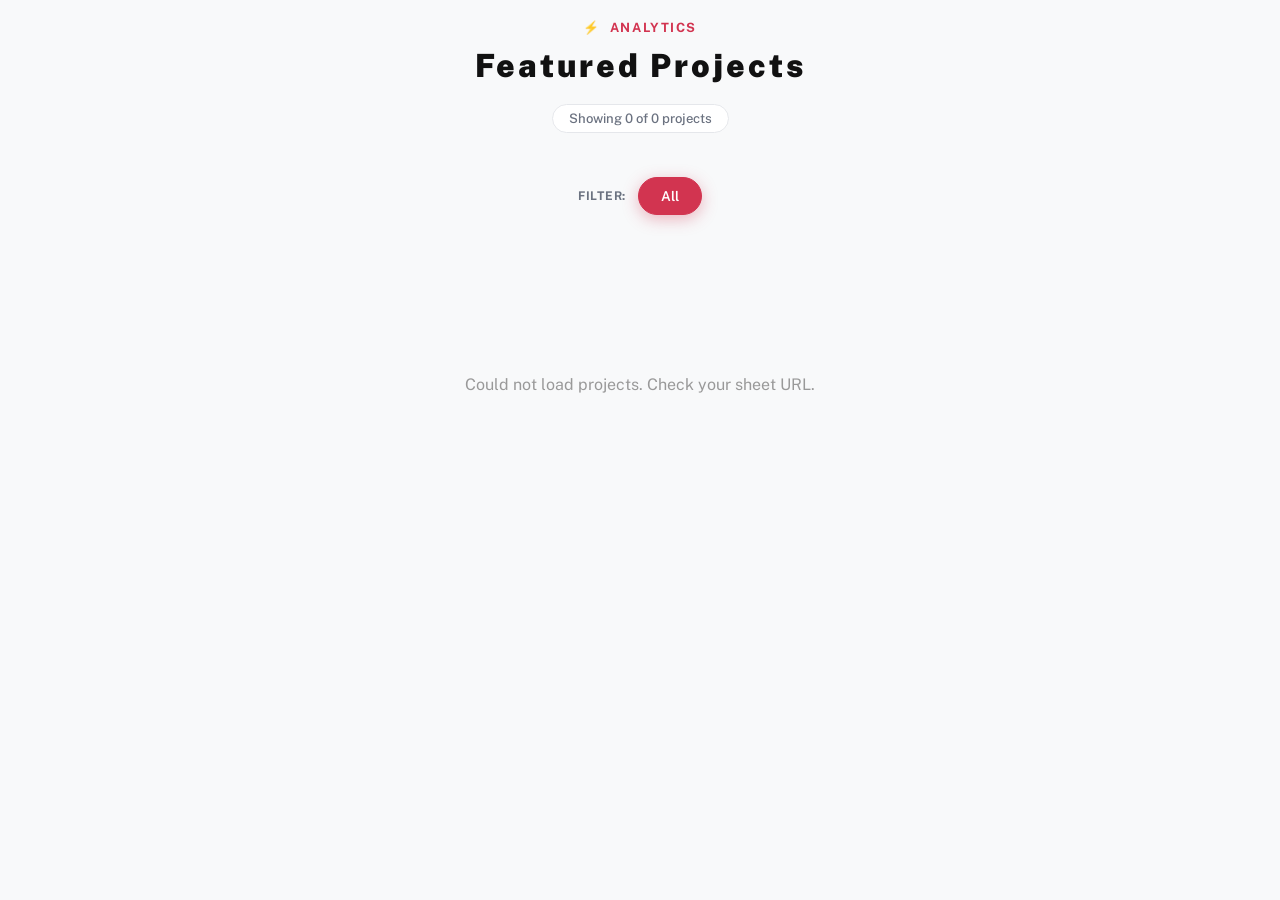
==== index.html @ 59ec3c91 "Update index.html" ====
<!DOCTYPE html>
<html lang="en">
<head>
    <meta charset="UTF-8">
    <meta name="viewport" content="width=device-width, initial-scale=1.0">
    <title>JHS Analytics Portfolio</title>
    <link href="https://fonts.googleapis.com/css2?family=Public+Sans:ital,wght@0,300;0,400;0,500;0,600;0,700;1,400;1,600&family=Lora:wght@600&family=Playfair+Display:wght@700&display=swap" rel="stylesheet">
    <link rel="stylesheet" href="style.css">
</head>
<body>

    <div class="container">
        <div class="page-header">
         <div class="eyebrow">
            <span>⚡</span>
            <img src="images/logo.png" alt="" class="nav-logo">
            <span>Analytics</span>
         </div>
            <h1 class="title">Featured Projects</h1>
            <div style="text-align:center; margin-bottom: 20px;">
                <span class="count-badge">Showing <span id="cs">0</span> of <span id="ct">0</span> projects</span>
            </div>
        </div>

        <div class="filters-bar" id="filters-container">
            <span class="fl">Filter:</span>
            <button class="fb active" onclick="filter('All', this)">All</button>
        </div>

        <div class="portfolio-grid" id="portfolio-grid"></div>
    </div>

<script>
    // ── CHANGE YOUR THEME COLOR HERE ANYTIME ─────────────────────
    const THEME = '#D23450';

    // ── INDUSTRY CONFIG ───────────────────────────────────────────
    // All use the same THEME color. To give one industry its own
    // color, just change its bg value e.g. 'Finance': {bg:'#1A5C3A'}
    const IC = {
        'Finance':        {bg: THEME},
        'HR':             {bg: THEME},
        'Supply Chain':   {bg: THEME},
        'Share Market':   {bg: THEME},
        'Sales':          {bg: THEME},
        'Operations':     {bg: THEME},
        'Procurement':    {bg: THEME},
        'Reconciliation': {bg: THEME},
        'Healthcare':     {bg: THEME},
    };

    // ── GOOGLE SHEET URL ──────────────────────────────────────────
    const sheetUrl = "https://docs.google.com/spreadsheets/d/e/2PACX-1vTNa65Z_LhorOp6gdsFWQ4oIJb6MoyFyFAoEv92doWMHpRkrCZIbB4tGCHamC2LMMMV0gfze9EYOR2G/pub?gid=0&single=true&output=csv";

    let DATA = [];
    let AF = 'All';

    // ── LOAD DATA ─────────────────────────────────────────────────
    async function loadDataFromSheet() {
        try {
            const response = await fetch(sheetUrl);
            if (!response.ok) throw new Error("Sheet link failed (" + response.status + ")");

            const csvData = await response.text();
            const rows = csvData.split('\n').slice(1);

            DATA = rows.map(row => {
                const cols = row.split(/,(?=(?:(?:[^"]*"){2})*[^"]*$)/);
                if (cols.length < 5) return null;
                return {
                    title:        cols[0]?.replace(/"/g, '').trim(),
                    industry:     cols[1]?.replace(/"/g, '').trim(),
                    description:  cols[2]?.replace(/"/g, '').trim(),
                    dashboardUrl: cols[3]?.replace(/"/g, '').trim(),
                    imageUrl:     cols[4]?.replace(/"/g, '').trim()
                };
            }).filter(p => p !== null && p.title !== "");

            refresh();
        } catch (error) {
            console.error("Error loading sheet:", error);
            document.getElementById('portfolio-grid').innerHTML =
                `<div style="grid-column:1/-1;text-align:center;padding:100px;color:#999;">
                    Could not load projects. Check your sheet URL.
                </div>`;
        }
    }

    // ── HELPERS ───────────────────────────────────────────────────
    function gc(ind) {
        for (const [k, v] of Object.entries(IC))
            if (ind && ind.toLowerCase().includes(k.toLowerCase())) return v;
        return {bg: THEME}; // fallback always uses theme color
    }

    function buildFilters() {
        const bar = document.getElementById('filters-container');
        if (!bar) return;
        bar.innerHTML = '<span class="fl">Filter:</span><button class="fb active" onclick="filter(\'All\', this)">All</button>';

        [...new Set(DATA.map(p => p.industry))].forEach(ind => {
            if (ind) {
                const b = document.createElement('button');
                b.className = 'fb';
                b.textContent = ind;
                b.onclick = (e) => filter(ind, e.target);
                bar.appendChild(b);
            }
        });
    }

    function filter(v, btn) {
        AF = v;
        document.querySelectorAll('.fb').forEach(b => b.classList.remove('active'));
        btn.classList.add('active');
        render(v === 'All' ? DATA : DATA.filter(p => p.industry === v));
    }

    function render(list) {
        document.getElementById('ct').textContent = DATA.length;
        document.getElementById('cs').textContent = list.length;
        const g = document.getElementById('portfolio-grid');

        if (!list.length) {
            g.innerHTML = '<div style="grid-column:1/-1;text-align:center;padding:100px;">No projects found.</div>';
            return;
        }

        g.innerHTML = list.map((p) => {
            const c = gc(p.industry);
            return `
                <div class="portfolio-card" onclick="window.open('${p.dashboardUrl}', '_blank')">
                    <div class="card-header">
                        <span class="industry-badge" style="background-color:${c.bg}">${p.industry}</span>
                        <div class="image-container">
                            <img src="${p.imageUrl}" alt="${p.title}"
                                onerror="this.src='https://via.placeholder.com/400x200?text=Preview+Coming+Soon'">
                        </div>
                    </div>
                    <div class="portfolio-info">
                        <h3>${p.title}</h3>
                        <p class="description">${p.description}</p>
                        <div class="open-btn" style="background:${THEME}">View Dashboard →</div>
                    </div>
                </div>`;
        }).join('');
    }

    function refresh() {
        buildFilters();
        render(AF === 'All' ? DATA : DATA.filter(p => p.industry === AF));
    }

    loadDataFromSheet();
</script>
</body>
</html>
---- style.css ----
@import url('https://fonts.googleapis.com/css2?family=Public+Sans:ital,wght@0,300;0,400;0,500;0,600;0,700;1,400;1,600&family=Lora:wght@600&family=Playfair+Display:wght@700&display=swap');

*, *::before, *::after { margin: 0; padding: 0; box-sizing: border-box; }

:root {
    --bg: #F8F9FA;
    --white: #ffffff;
    --text: #111827;
    --muted: #6B7280;
    --border: #E5E7EB;
    --accent: #D23450;
    --shadow-sm: 0 1px 2px 0 rgba(0,0,0,0.05);
    --framer-font-family: "Public Sans", "Public Sans Placeholder", sans-serif;
    --framer-font-family-bold: "Public Sans", sans-serif;
    --framer-font-family-bold-italic: "Public Sans", sans-serif;
    --framer-font-family-italic: "Public Sans", "Public Sans Placeholder", sans-serif;
}

body {
    background-color: var(--bg);
    font-family: var(--framer-font-family);
    color: var(--text);
    padding: 20px;
}

.container { max-width: 1200px; margin: 0 auto; }

/* HEADER */
.page-header { text-align: center; margin-bottom: 50px; }
.eyebrow { font-size: 0.8rem; font-weight: 700; letter-spacing: 0.12em; text-transform: uppercase; color: var(--accent); margin-bottom: 12px; font-family: var(--framer-font-family); }
.title { font-family: var(--framer-font-family-bold); font-size: 3.5 rem; font-weight: 900; margin-bottom: 24px; color: #111;letter-spacing: 0.09em;}
.count-badge { background: var(--white); border: 1px solid var(--border); border-radius: 20px; padding: 6px 16px; font-size: 0.82rem; color: var(--muted); font-weight: 500; font-family: var(--framer-font-family); }

/* FILTERS */
.filters-bar { display: flex; justify-content: center; align-items: center; gap: 12px; flex-wrap: wrap; margin: 0 auto 60px auto; max-width: 1000px; }
.fl { font-size: 0.75rem; font-weight: 700; color: var(--muted); text-transform: uppercase; letter-spacing: 0.06em; font-family: var(--framer-font-family); }
.fb {
    padding: 10px 22px; border-radius: 50px;
    border: 1.5px solid var(--border);
    background: var(--white); color: var(--muted);
    font-size: 0.85rem; font-weight: 600;
    cursor: pointer; transition: all 0.25s ease;
    box-shadow: var(--shadow-sm);
    font-family: var(--framer-font-family);
}
.fb:hover { border-color: var(--accent); color: var(--accent); transform: translateY(-2px); box-shadow: 0 4px 12px rgba(210,52,80,0.15); }
.fb.active { background: var(--accent); color: #fff; border-color: var(--accent); box-shadow: 0 4px 16px rgba(210,52,80,0.35); }

/* GRID */
.portfolio-grid {
    display: grid;
    grid-template-columns: repeat(3, 1fr);
    gap: 24px;
    align-items: stretch;   /* all cards same height in each row */
}

/* CARD — fixed uniform height */
.portfolio-card {
    background: #ffffff;
    border-radius: 16px;
    border: 1px solid rgba(0,0,0,0.08);
    overflow: hidden;
    display: flex;
    flex-direction: column;
    height: 380px;           /* fixed height — every card identical */
    transition: all 0.35s cubic-bezier(0.165,0.84,0.44,1);
    box-shadow: var(--shadow-sm);
    cursor: pointer;
    animation: fadeInUp 0.4s ease both;
}
.portfolio-card:hover { transform: translateY(-6px); box-shadow: 0 16px 36px rgba(0,0,0,0.11); border-color: var(--accent); }

/* IMAGE */
.card-header { height: 185px; width: 100%; overflow: hidden; background: #f3f4f6; position: relative; flex-shrink: 0; }
.image-container { width: 100%; height: 100%; }
.image-container img { width: 100%; height: 100%; object-fit: cover; display: block; transition: transform 0.6s cubic-bezier(0.165,0.84,0.44,1); }
.portfolio-card:hover .image-container img { transform: scale(1.07); }
.industry-badge {
    position: absolute; top: 14px; left: 14px;
    color: white; padding: 5px 13px; border-radius: 12px;
    font-size: 0.65rem; font-weight: 700; z-index: 10;
    text-transform: uppercase; letter-spacing: 0.06em;
    box-shadow: 0 2px 8px rgba(0,0,0,0.2);
    font-family: var(--framer-font-family-bold);
}

/* CONTENT */
.portfolio-info {
    padding: 16px 18px 18px;
    display: flex;
    flex-direction: column;
    flex: 1;
    overflow: hidden;
}
.portfolio-info h3 {
    font-family: 'Lora', serif;
    font-size: 1.05rem; color: #111;
    line-height: 1.35; margin-bottom: 8px;
    display: -webkit-box;
    -webkit-line-clamp: 2;
    -webkit-box-orient: vertical;
    overflow: hidden;
    flex-shrink: 0;
}
.description {
    font-size: 0.82rem; color: var(--muted);
    line-height: 1.6;
    display: -webkit-box;
    -webkit-line-clamp: 3;
    -webkit-box-orient: vertical;
    overflow: hidden;
    flex: 1;
    font-family: var(--framer-font-family);
}

/* BUTTON — always pinned to bottom */
.open-btn {
    color: white;
    padding: 8px 16px; border-radius: 8px;
    display: inline-block; width: fit-content;
    font-size: 0.75rem; font-weight: 700;
    transition: opacity 0.2s;
    letter-spacing: 0.03em;
    margin-top: 12px;
    flex-shrink: 0;
    font-family: var(--framer-font-family-bold);
}
.open-btn:hover { opacity: 0.85; }

@keyframes fadeInUp { from { transform: translateY(20px); opacity: 0; } to { transform: translateY(0); opacity: 1; } }

@media (max-width: 960px) { .portfolio-grid { grid-template-columns: repeat(2,1fr); } }
@media (max-width: 600px) { .title { font-size: 2.2rem; } .portfolio-grid { grid-template-columns: 1fr; } .fb { padding: 8px 16px; font-size: 0.8rem; } }
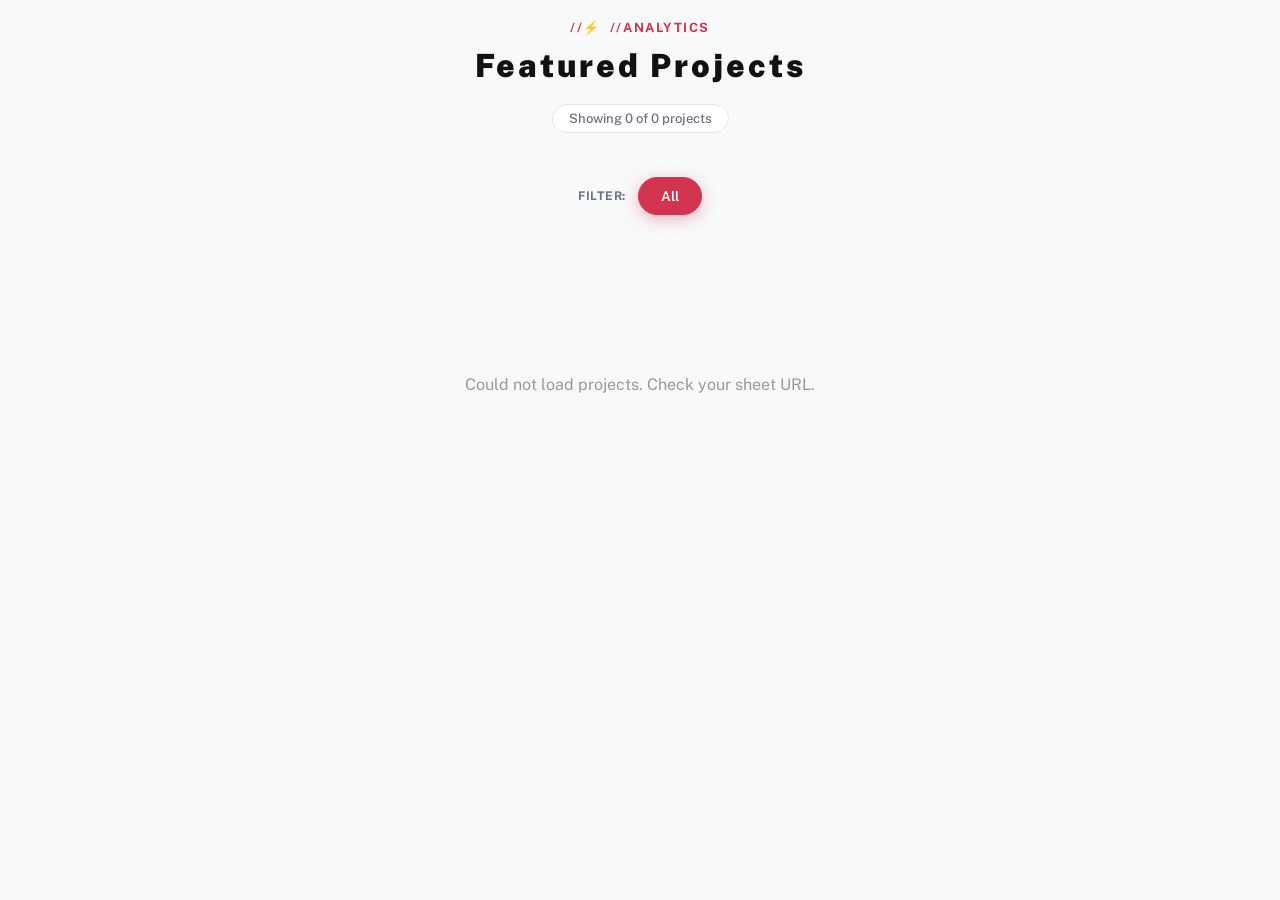
==== commit 8f791244: "Update index.html" ====
--- a/index.html
+++ b/index.html
@@ -12,9 +12,9 @@
     <div class="container">
         <div class="page-header">
          <div class="eyebrow">
-            <span>⚡</span>
+            //<span>⚡</span>
             <img src="images/logo.png" alt="" class="nav-logo">
-            <span>Analytics</span>
+            //<span>Analytics</span>
          </div>
             <h1 class="title">Featured Projects</h1>
             <div style="text-align:center; margin-bottom: 20px;">
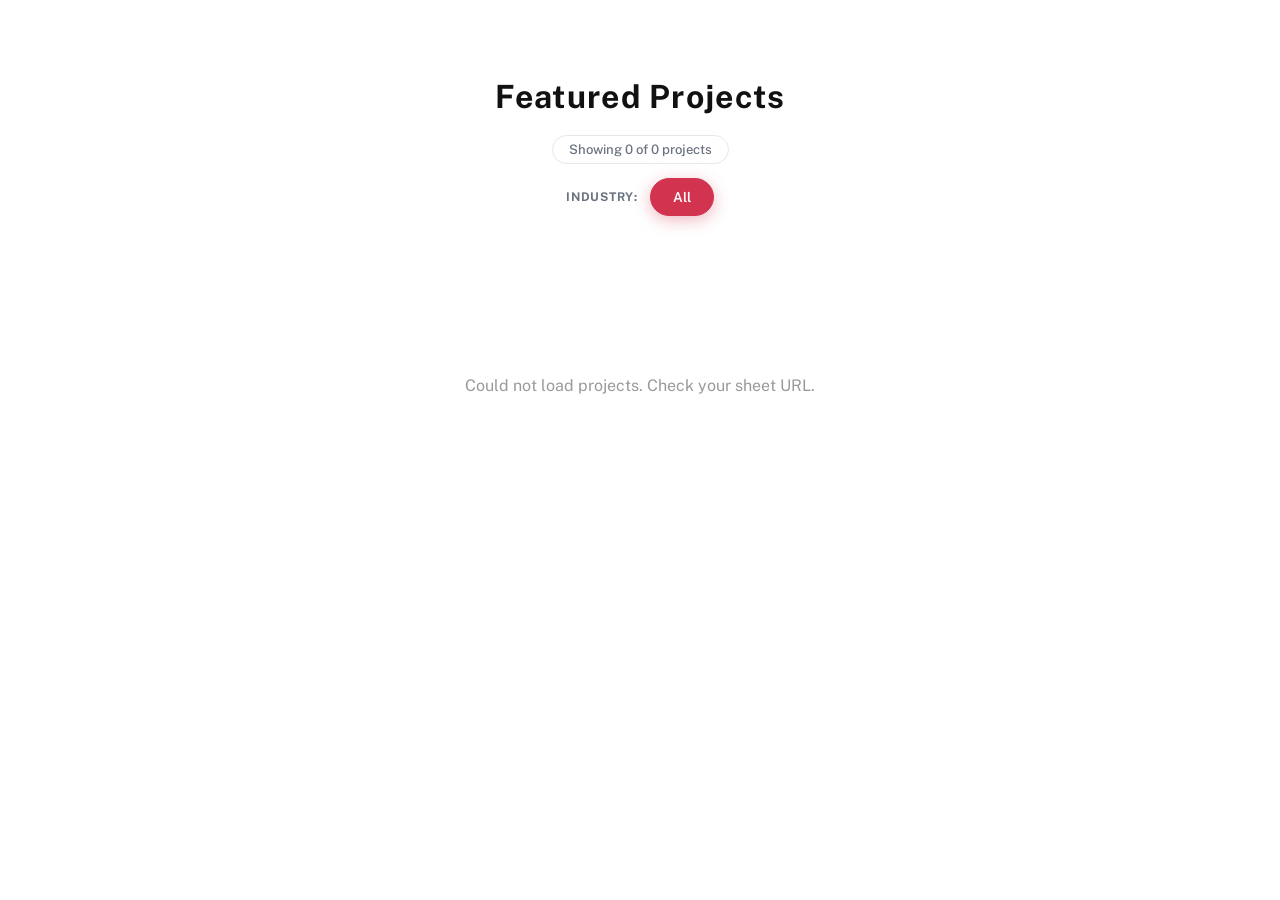
==== commit 431d50e7: "Update index.html" ====
--- a/index.html
+++ b/index.html
@@ -12,9 +12,7 @@
     <div class="container">
         <div class="page-header">
          <div class="eyebrow">
-            //<span>⚡</span>
             <img src="images/logo.png" alt="" class="nav-logo">
-            //<span>Analytics</span>
          </div>
             <h1 class="title">Featured Projects</h1>
             <div style="text-align:center; margin-bottom: 20px;">
@@ -23,7 +21,7 @@
         </div>
 
         <div class="filters-bar" id="filters-container">
-            <span class="fl">Filter:</span>
+            <span class="fl">Industry:</span>
             <button class="fb active" onclick="filter('All', this)">All</button>
         </div>
 
@@ -33,20 +31,21 @@
 <script>
     // ── CHANGE YOUR THEME COLOR HERE ANYTIME ─────────────────────
     const THEME = '#D23450';
+    const THEME1 = '#F9FAFB';
 
     // ── INDUSTRY CONFIG ───────────────────────────────────────────
     // All use the same THEME color. To give one industry its own
     // color, just change its bg value e.g. 'Finance': {bg:'#1A5C3A'}
     const IC = {
-        'Finance':        {bg: THEME},
-        'HR':             {bg: THEME},
-        'Supply Chain':   {bg: THEME},
-        'Share Market':   {bg: THEME},
-        'Sales':          {bg: THEME},
-        'Operations':     {bg: THEME},
-        'Procurement':    {bg: THEME},
-        'Reconciliation': {bg: THEME},
-        'Healthcare':     {bg: THEME},
+        'Finance':        {bg: THEME1},
+        'HR':             {bg: THEME1},
+        'Supply Chain':   {bg: THEME1},
+        'Share Market':   {bg: THEME1},
+        'Sales':          {bg: THEME1},
+        'Operations':     {bg: THEME1},
+        'Procurement':    {bg: THEME1},
+        'Reconciliation': {bg: THEME1},
+        'Healthcare':     {bg: THEME1},
     };
 
     // ── GOOGLE SHEET URL ──────────────────────────────────────────
--- a/style.css
+++ b/style.css
@@ -17,18 +17,27 @@
 }
 
 body {
-    background-color: var(--bg);
+    background-color: #ffffff;
     font-family: var(--framer-font-family);
     color: var(--text);
     padding: 20px;
+    padding-top: 6px !important;
 }
 
-.container { max-width: 1200px; margin: 0 auto; }
+.container { max-width: 1200px; margin: 0 auto; margin-top:0px !important; padding-top:0px !important; }
 
 /* HEADER */
-.page-header { text-align: center; margin-bottom: 50px; }
-.eyebrow { font-size: 0.8rem; font-weight: 700; letter-spacing: 0.12em; text-transform: uppercase; color: var(--accent); margin-bottom: 12px; font-family: var(--framer-font-family); }
-.title { font-family: var(--framer-font-family-bold); font-size: 3.5 rem; font-weight: 900; margin-bottom: 24px; color: #111;letter-spacing: 0.09em;}
+.page-header {width : 100%; padding-top: 0px; padding-bottom: 0px; margin: 0; text-align: center; }
+.eyebrow { margin-bottom: 0px !important; gap: 4px; margin-top:0px; display: flex! important; justify-content:center; align-items:center;padding-bottom: 0px !important;}
+/* Specific Logo Sizing */
+.nav-logo {
+    height: 80px;    /* Reduced from 32px for a more subtle, high-end look */
+    width: auto;     /* Maintains aspect ratio */
+    padding: 0;      /* Ensures no internal padding is pushing space */
+    margin: 0;
+    filter: drop-shadow(0 1px 2px rgba(0,0,0,0.05));
+}
+.title { font-family: var(--framer-font-family-bold); font-size: 3.5 rem; font-weight: 1500; margin-bottom: 24px; color: #111;letter-spacing: 0.04em; margin-top:-8px; padding-top:0px !important;}
 .count-badge { background: var(--white); border: 1px solid var(--border); border-radius: 20px; padding: 6px 16px; font-size: 0.82rem; color: var(--muted); font-weight: 500; font-family: var(--framer-font-family); }
 
 /* FILTERS */
@@ -58,7 +67,7 @@
 .portfolio-card {
     background: #ffffff;
     border-radius: 16px;
-    border: 1px solid rgba(0,0,0,0.08);
+    border: 4px solid transparent;
     overflow: hidden;
     display: flex;
     flex-direction: column;
@@ -68,8 +77,8 @@
     cursor: pointer;
     animation: fadeInUp 0.4s ease both;
 }
-.portfolio-card:hover { transform: translateY(-6px); box-shadow: 0 16px 36px rgba(0,0,0,0.11); border-color: var(--accent); }
-
+.portfolio-card:hover { transform: translateY(-6px); box-shadow: 0 16px 36px rgba(0,0,0,0.11); border-color: #f7f8ff !important; }
+ 
 /* IMAGE */
 .card-header { height: 185px; width: 100%; overflow: hidden; background: #f3f4f6; position: relative; flex-shrink: 0; }
 .image-container { width: 100%; height: 100%; }
@@ -77,7 +86,7 @@
 .portfolio-card:hover .image-container img { transform: scale(1.07); }
 .industry-badge {
     position: absolute; top: 14px; left: 14px;
-    color: white; padding: 5px 13px; border-radius: 12px;
+    color: black; padding: 5px 13px; border-radius: 12px;
     font-size: 0.65rem; font-weight: 700; z-index: 10;
     text-transform: uppercase; letter-spacing: 0.06em;
     box-shadow: 0 2px 8px rgba(0,0,0,0.2);
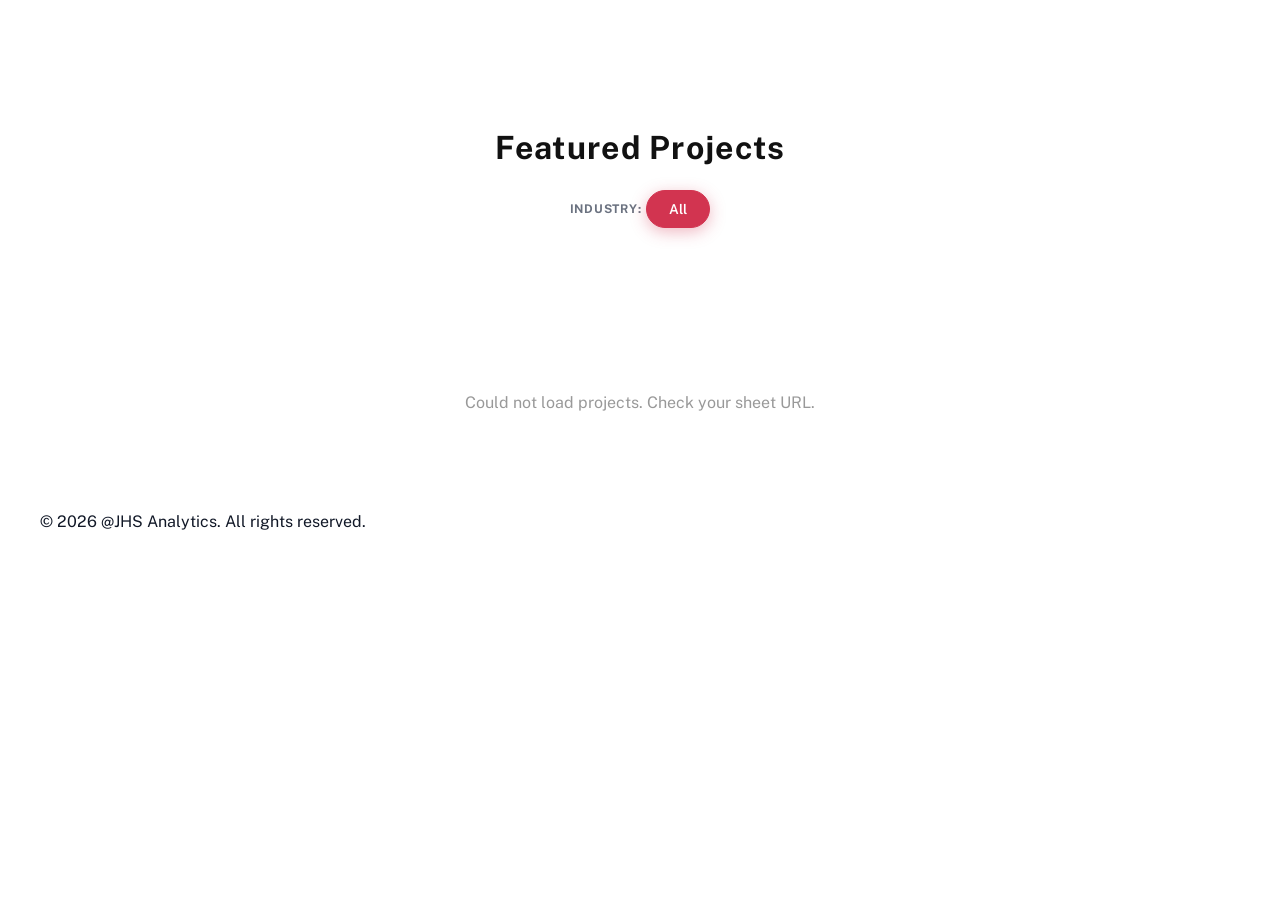
==== commit 26f4a61b: "Update index.html" ====
--- a/index.html
+++ b/index.html
@@ -15,11 +15,7 @@
             <img src="images/logo.png" alt="" class="nav-logo">
          </div>
             <h1 class="title">Featured Projects</h1>
-            <div style="text-align:center; margin-bottom: 20px;">
-                <span class="count-badge">Showing <span id="cs">0</span> of <span id="ct">0</span> projects</span>
-            </div>
-        </div>
-
+                        
         <div class="filters-bar" id="filters-container">
             <span class="fl">Industry:</span>
             <button class="fb active" onclick="filter('All', this)">All</button>
@@ -95,7 +91,7 @@
     function buildFilters() {
         const bar = document.getElementById('filters-container');
         if (!bar) return;
-        bar.innerHTML = '<span class="fl">Filter:</span><button class="fb active" onclick="filter(\'All\', this)">All</button>';
+        bar.innerHTML = '<span class="fl">Industry:</span><button class="fb active" onclick="filter(\'All\', this)">All</button>';
 
         [...new Set(DATA.map(p => p.industry))].forEach(ind => {
             if (ind) {
@@ -116,8 +112,7 @@
     }
 
     function render(list) {
-        document.getElementById('ct').textContent = DATA.length;
-        document.getElementById('cs').textContent = list.length;
+        
         const g = document.getElementById('portfolio-grid');
 
         if (!list.length) {
@@ -153,4 +148,7 @@
     loadDataFromSheet();
 </script>
 </body>
+<footer class="main-footer">
+    <p>&copy; 2026 @JHS Analytics. All rights reserved.</p>
+</footer>
 </html>
--- a/style.css
+++ b/style.css
@@ -21,7 +21,7 @@
     font-family: var(--framer-font-family);
     color: var(--text);
     padding: 20px;
-    padding-top: 6px !important;
+    padding-top: 2px !important;
 }
 
 .container { max-width: 1200px; margin: 0 auto; margin-top:0px !important; padding-top:0px !important; }
@@ -31,17 +31,17 @@
 .eyebrow { margin-bottom: 0px !important; gap: 4px; margin-top:0px; display: flex! important; justify-content:center; align-items:center;padding-bottom: 0px !important;}
 /* Specific Logo Sizing */
 .nav-logo {
-    height: 80px;    /* Reduced from 32px for a more subtle, high-end look */
+    height: 150px;    /* Reduced from 32px for a more subtle, high-end look */
     width: auto;     /* Maintains aspect ratio */
     padding: 0;      /* Ensures no internal padding is pushing space */
-    margin: 0;
+    margin : 0;
+    margin-top: -5px !important;
     filter: drop-shadow(0 1px 2px rgba(0,0,0,0.05));
 }
-.title { font-family: var(--framer-font-family-bold); font-size: 3.5 rem; font-weight: 1500; margin-bottom: 24px; color: #111;letter-spacing: 0.04em; margin-top:-8px; padding-top:0px !important;}
-.count-badge { background: var(--white); border: 1px solid var(--border); border-radius: 20px; padding: 6px 16px; font-size: 0.82rem; color: var(--muted); font-weight: 500; font-family: var(--framer-font-family); }
+.title { font-family: var(--framer-font-family-bold); font-size: 3.5 rem; font-weight: 1500; margin-bottom: 24px; color: #111;letter-spacing: 0.04em; margin-top:-18px; padding-top:0px !important;}
 
 /* FILTERS */
-.filters-bar { display: flex; justify-content: center; align-items: center; gap: 12px; flex-wrap: wrap; margin: 0 auto 60px auto; max-width: 1000px; }
+.filters-bar { display: flex; justify-content: center; align-items: center; gap: 5px; flex-wrap: wrap; margin: 0 auto 60px auto; max-width: 1000px; padding-bottom: 5px;}
 .fl { font-size: 0.75rem; font-weight: 700; color: var(--muted); text-transform: uppercase; letter-spacing: 0.06em; font-family: var(--framer-font-family); }
 .fb {
     padding: 10px 22px; border-radius: 50px;
@@ -61,6 +61,7 @@
     grid-template-columns: repeat(3, 1fr);
     gap: 24px;
     align-items: stretch;   /* all cards same height in each row */
+    padding-top:0px;
 }
 
 /* CARD — fixed uniform height */
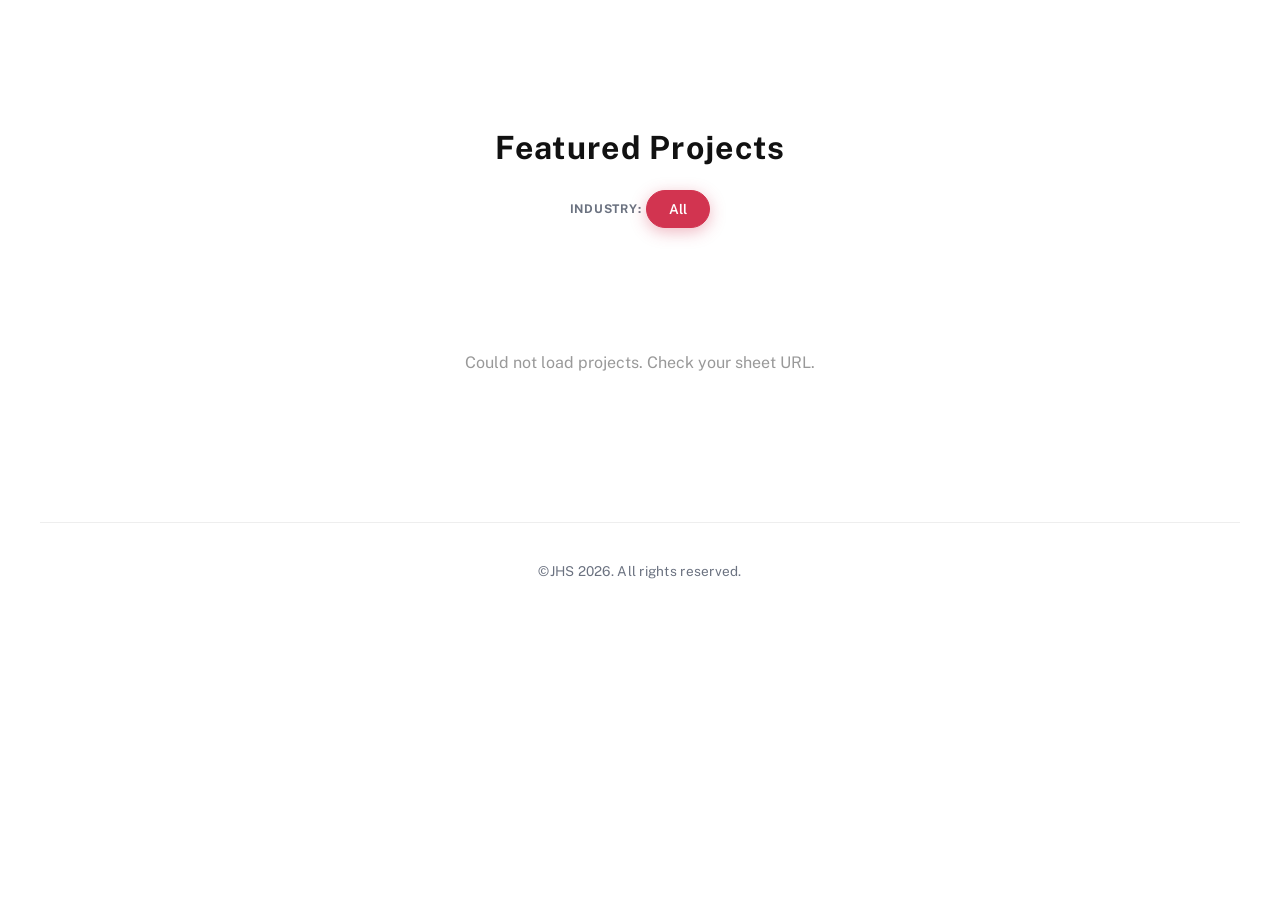
==== commit 8fecaf9a: "Update index.html" ====
--- a/index.html
+++ b/index.html
@@ -45,7 +45,7 @@
     };
 
     // ── GOOGLE SHEET URL ──────────────────────────────────────────
-    const sheetUrl = "https://docs.google.com/spreadsheets/d/e/2PACX-1vTNa65Z_LhorOp6gdsFWQ4oIJb6MoyFyFAoEv92doWMHpRkrCZIbB4tGCHamC2LMMMV0gfze9EYOR2G/pub?gid=0&single=true&output=csv";
+    const sheetUrl = "https://docs.google.com/spreadsheets/d/e/2PACX-1vSUIiDCaYCTuhqfARsUaYmXOfFjGCvfqpf04xmFsqDFanj2bf2xEf_sF0DkaiIEGtH5-WtVqLyGXgfK/pub?gid=0&single=true&output=csv";
 
     let DATA = [];
     let AF = 'All';
@@ -149,6 +149,6 @@
 </script>
 </body>
 <footer class="main-footer">
-    <p>&copy; 2026 @JHS Analytics. All rights reserved.</p>
+    <p>&copy;JHS 2026. All rights reserved.</p>
 </footer>
 </html>
--- a/style.css
+++ b/style.css
@@ -41,7 +41,7 @@
 .title { font-family: var(--framer-font-family-bold); font-size: 3.5 rem; font-weight: 1500; margin-bottom: 24px; color: #111;letter-spacing: 0.04em; margin-top:-18px; padding-top:0px !important;}
 
 /* FILTERS */
-.filters-bar { display: flex; justify-content: center; align-items: center; gap: 5px; flex-wrap: wrap; margin: 0 auto 60px auto; max-width: 1000px; padding-bottom: 5px;}
+.filters-bar { display: flex; justify-content: center; align-items: center; gap: 5px; flex-wrap: wrap; margin: 0 auto 30px auto; max-width: 1000px; padding-bottom: 0 !important;}
 .fl { font-size: 0.75rem; font-weight: 700; color: var(--muted); text-transform: uppercase; letter-spacing: 0.06em; font-family: var(--framer-font-family); }
 .fb {
     padding: 10px 22px; border-radius: 50px;
@@ -61,7 +61,8 @@
     grid-template-columns: repeat(3, 1fr);
     gap: 24px;
     align-items: stretch;   /* all cards same height in each row */
-    padding-top:0px;
+    margin-top: -5px !important;
+    padding-top: 0 !important;
 }
 
 /* CARD — fixed uniform height */
@@ -121,6 +122,8 @@
     overflow: hidden;
     flex: 1;
     font-family: var(--framer-font-family);
+    text-align: justify;
+    text-justify: inter-word
 }
 
 /* BUTTON — always pinned to bottom */
@@ -137,6 +140,21 @@
 }
 .open-btn:hover { opacity: 0.85; }
 
+.main-footer {
+    width: 100%;
+    padding: 40px 0; /* Vertical breathing room at the bottom */
+    text-align: center;
+    border-top: 1px solid #eeeeee; /* Subtle line to separate from project cards */
+    margin-top: 50px;
+}
+
+.main-footer p {
+    font-family: 'Public Sans', sans-serif;
+    font-size: 0.85rem;
+    color: #6b7280; /* Professional cool grey */
+    letter-spacing: 0.02em;
+}
+
 @keyframes fadeInUp { from { transform: translateY(20px); opacity: 0; } to { transform: translateY(0); opacity: 1; } }
 
 @media (max-width: 960px) { .portfolio-grid { grid-template-columns: repeat(2,1fr); } }
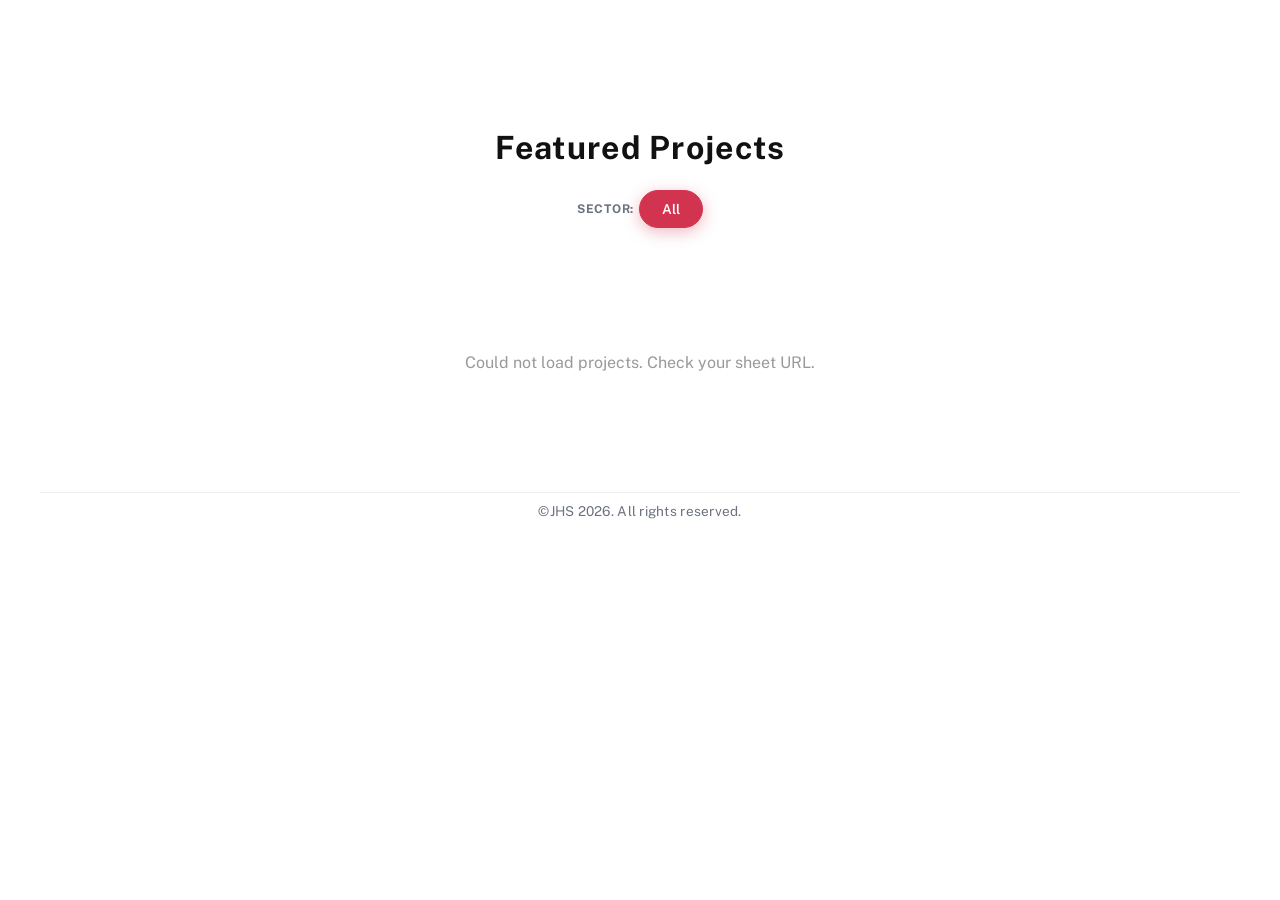
==== commit 9aa5c7bb: "Update index.html" ====
--- a/index.html
+++ b/index.html
@@ -17,7 +17,7 @@
             <h1 class="title">Featured Projects</h1>
                         
         <div class="filters-bar" id="filters-container">
-            <span class="fl">Industry:</span>
+            <span class="fl">Sector:</span>
             <button class="fb active" onclick="filter('All', this)">All</button>
         </div>
 
@@ -42,6 +42,9 @@
         'Procurement':    {bg: THEME1},
         'Reconciliation': {bg: THEME1},
         'Healthcare':     {bg: THEME1},
+        'CRM':            {bg: THEME1},
+        'Digital Marketing & SEO':  {bg: THEME1}
+    
     };
 
     // ── GOOGLE SHEET URL ──────────────────────────────────────────
@@ -91,7 +94,7 @@
     function buildFilters() {
         const bar = document.getElementById('filters-container');
         if (!bar) return;
-        bar.innerHTML = '<span class="fl">Industry:</span><button class="fb active" onclick="filter(\'All\', this)">All</button>';
+        bar.innerHTML = '<span class="fl">Sector:</span><button class="fb active" onclick="filter(\'All\', this)">All</button>';
 
         [...new Set(DATA.map(p => p.industry))].forEach(ind => {
             if (ind) {
--- a/style.css
+++ b/style.css
@@ -82,7 +82,7 @@
 .portfolio-card:hover { transform: translateY(-6px); box-shadow: 0 16px 36px rgba(0,0,0,0.11); border-color: #f7f8ff !important; }
  
 /* IMAGE */
-.card-header { height: 185px; width: 100%; overflow: hidden; background: #f3f4f6; position: relative; flex-shrink: 0; }
+.card-header { height: 185px; width: 100%; overflow: hidden; background: #f3f4f6; position: relative; flex-shrink: 0;}
 .image-container { width: 100%; height: 100%; }
 .image-container img { width: 100%; height: 100%; object-fit: cover; display: block; transition: transform 0.6s cubic-bezier(0.165,0.84,0.44,1); }
 .portfolio-card:hover .image-container img { transform: scale(1.07); }
@@ -104,6 +104,7 @@
     overflow: hidden;
 }
 .portfolio-info h3 {
+    text-align : left !important;
     font-family: 'Lora', serif;
     font-size: 1.05rem; color: #111;
     line-height: 1.35; margin-bottom: 8px;
@@ -142,11 +143,11 @@
 
 .main-footer {
     width: 100%;
-    padding: 40px 0; /* Vertical breathing room at the bottom */
+    padding: 10px 0; /* Vertical breathing room at the bottom */
     text-align: center;
     border-top: 1px solid #eeeeee; /* Subtle line to separate from project cards */
-    margin-top: 50px;
-}
+    margin-top: 20px;
+  }
 
 .main-footer p {
     font-family: 'Public Sans', sans-serif;
